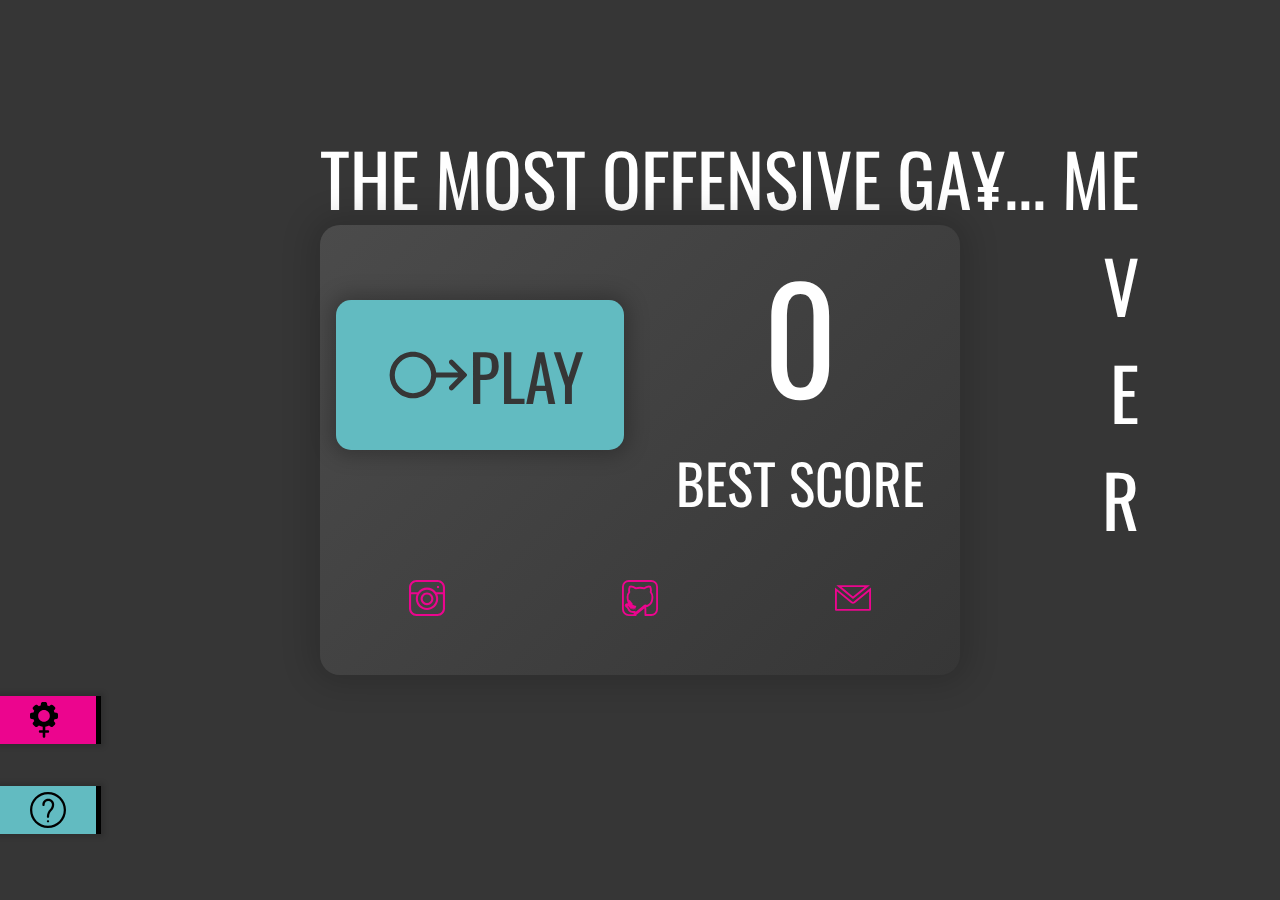
==== landingPage.html @ c2a41323 "Added and styled landing page" ====
<!DOCTYPE html>
<html lang="en">
  <head>
    <meta charset="UTF-8" />
    <meta
      name="viewport"
      content="width=device-width, user-scalable=no, initial-scale=1.0, maximum-scale=1.0, minimum-scale=1.0"
    />
    <meta http-equiv="X-UA-Compatible" content="ie=edge" />
    <title>Run for your life!</title>
    <!--CSS anchor area-->
    <link rel="stylesheet" href="css/landing.css" type="text/css" />
  </head>
  <body>
    <section id="wrapper">
      <div class="banner-container">
        <div class="banner">
          <p>the most offensive ga¥... me</p>
          <p>v</p>
          <p>e</p>
          <p>r</p>
        </div>
      </div>
      <div class="content">
        <div class="button">
          <button onclick="loadGame()">
            <div class="btn-inside">
              <img src="assets/icons/play.svg" alt="play icon" />
              <p>play</p>
            </div>
          </button>
        </div>
        <div class="score-container">
          <p id="score-count">0</p>
          <p>best score</p>
        </div>
        <div class="icon-container">
          <a href="#"><img src="assets/icons/ig.svg" alt="instagram" /></a
          ><a href="https://github.com/oh1omon/SoftwareDevProj"
            ><img src="assets/icons/git.svg" alt="github" /></a
          ><a href="#"><img src="assets/icons/email.svg" alt="email" /></a>
        </div>
      </div>
      <div class="ext">
        <div class="settings">
          <a href="#"><img src="assets/icons/settings.svg" alt="settings" /></a>
        </div>
        <div class="about">
          <a href="#"><img src="assets/icons/about.svg" alt="about us" /></a>
        </div>
      </div>
    </section>
    <section id="disNone" class="game-overlay">
      <h1 id="message">Run for your life!</h1>
      <div class="game-window"></div>
      <button id="restart" onclick="runGame(GAME_LEVELS, DOMDisplay)">
        start game
      </button>
      <h4 id="level"></h4>
      <h4 id="lives"></h4>
    </section>
    <!--Scripts area-->
    <script src="levels.js"></script>
    <script src="game.js"></script>
    <!--            <script>-->
    <!--                let display = new DOMDisplay(document.body, simpleLevel);-->
    <!--                display.syncState(State.start(simpleLevel));-->
    <!--            </script>-->
  </body>
</html>
---- css/landing.css ----
@import url("https://fonts.googleapis.com/css2?family=Oswald:wght@200;300;400;500;600&display=swap");

* {
  margin: 0;
  padding: 0;
}

body {
  font-family: "Oswald", sans-serif;
  background-color: #363636;
}

h1 {
  text-transform: uppercase;
  font-size: 50px;
}

#disNone {
  display: none;
}

#wrapper {
  background-color: #363636;
  width: 100vw;
  height: 100vh;
  display: grid;
  grid-template-rows: repeat(4, 1fr);
  grid-template-columns: repeat(4, 1fr);
}

/*Settings and About*/
.ext {
  grid-row: 4;
  grid-column: 1;
  display: flex;
  flex-flow: column;
  justify-content: space-around;
  height: 80%;
}

.settings,
.about {
  width: 6rem;
  height: 3rem;
  display: grid;
  justify-content: center;
  align-items: center;
  border-right: 5px solid #000;
  box-shadow: 0 0 5px 3px rgba(0, 0, 0, 0.15);
}

.settings {
  background-color: #ec058e;
}

.settings img {
  width: 28px;
}

.about {
  background-color: #62bbc1;
}

.settings a,
.about a {
  height: 36px;
  width: 36px;
}

/*Content*/
.content {
  grid-row: 2 / span 2;
  grid-column: 2 / span 2;
  background: rgb(75, 75, 75);
  background: linear-gradient(
    135deg,
    rgba(75, 75, 75, 1) 0%,
    rgba(107, 107, 107, 0) 100%
  );
  border-radius: 20px;
  display: grid;
  grid-template-columns: repeat(2, 1fr);
  grid-template-rows: repeat(3, 1fr);
  box-shadow: 0 0 30px 10px rgba(0, 0, 0, 0.15);
}

.banner-container {
  grid-column: 2 / span 3;
  grid-row: 1 / span 3;
  text-transform: uppercase;
  color: #fff;
  font-size: 72px;
  display: flex;
  justify-content: flex-start;
  align-items: center;
}

.banner {
  display: flex;
  flex-flow: column;
  align-items: flex-end;
}

.button {
  grid-column: 1;
  grid-row: 1 / span 2;
  display: flex;
  justify-content: center;
  align-items: center;
}

button {
  font-family: inherit;
  text-transform: uppercase;
  background-color: #62bbc1;
  color: #363636;
  font-size: 64px;
  border: 0;
  outline: 0;
  border-radius: 15px;
  box-shadow: 0 0 20px 5px rgba(0, 0, 0, 0.25);
  transition: 300ms;
  cursor: pointer;
  width: 90%;
  height: 50%;
  display: flex;
  justify-content: space-around;
  align-items: center;
}

.btn-inside {
  width: 70%;
  display: flex;
  justify-content: space-around;
  align-items: center;
}

button img {
  height: 90px;
}

.score-container {
  grid-column: 2;
  grid-row: 1 / span 2;
  display: flex;
  justify-content: center;
  align-items: center;
  flex-flow: column;
  color: #fff;
  text-transform: uppercase;
}

.score-container p {
  font-size: 55px;
}

#score-count {
  font-size: 144px;
}

.icon-container {
  grid-column: 1 / span 2;
  grid-row: 3;
  display: flex;
  justify-content: space-around;
  align-items: center;
}

.icon-container img {
  width: 36px;
}

/*Actual game*/
.game-overlay {
}
.background {
  background: rgb(52, 166, 251);
  table-layout: fixed;
  border-spacing: 0;
}

.background td {
  padding: 0;
}

.lava {
  background: rgb(255, 100, 100);
}

.wall {
  background: white;
  border: 0.25px solid black;
}

.actor {
  position: absolute;
}

.coin {
  background: rgb(241, 229, 89);
  border: 1px solid black;
  border-radius: 50%;
}

.player {
  background: rgb(217, 0, 255);
}

.lost .player {
  background: rgb(52, 52, 52);
}

.won .player {
  box-shadow: -4px -7px 8px white, 4px -7px 8px white;
}

.game {
  overflow: hidden;
  /* max-width: 100%; */
  /* max-height: auto; */
  max-width: 800px;
  max-height: 500px;
  position: absolute;
  margin: 10rem;
  border: 2px solid black;
}
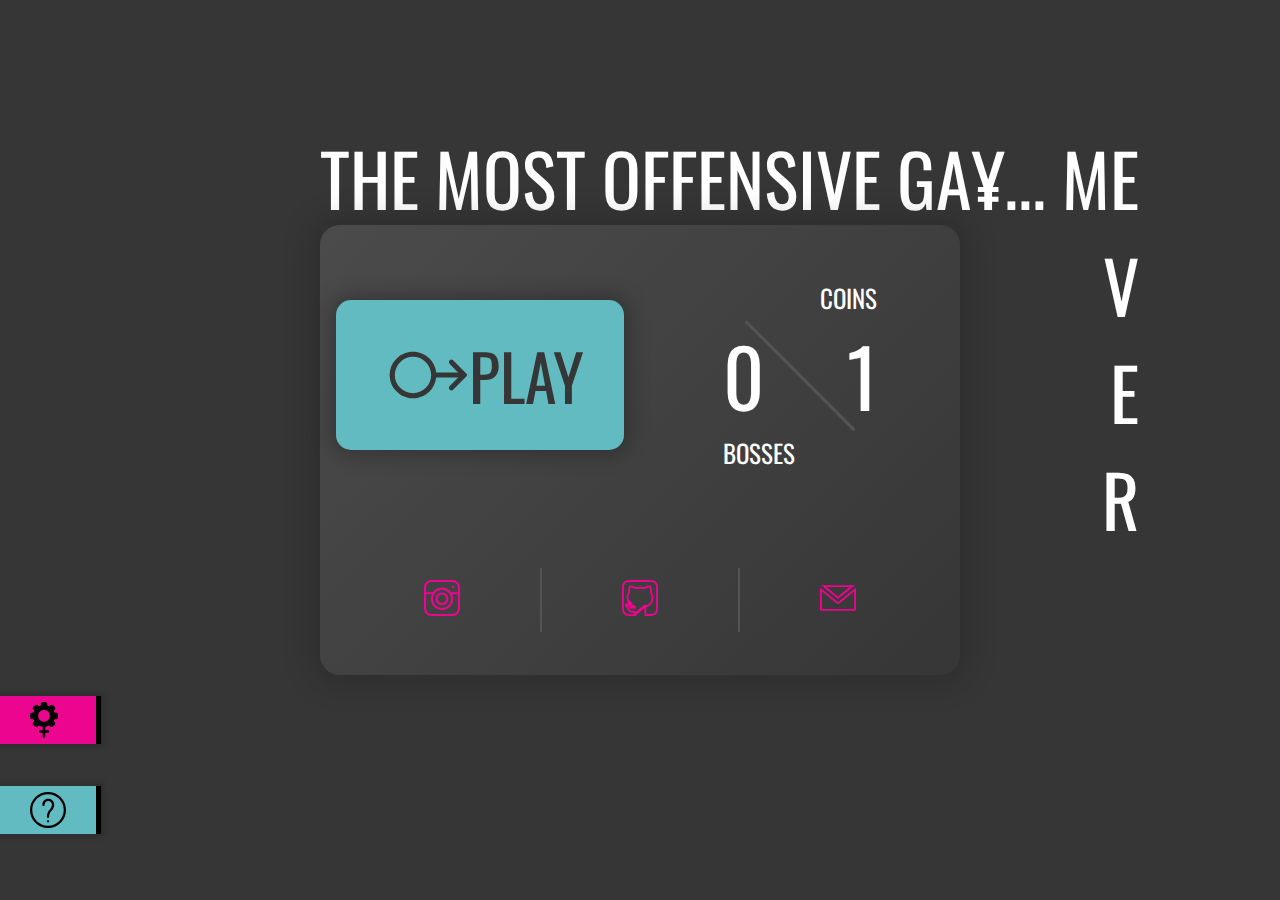
==== commit aae3cfd3: "added some styles and two different scores(coins and bosses)" ====
--- a/landingPage.html
+++ b/landingPage.html
@@ -31,14 +31,33 @@
           </button>
         </div>
         <div class="score-container">
-          <p id="score-count">0</p>
-          <p>best score</p>
+          <div class="score-content">
+            <div class="align-end">
+              <p>coins</p>
+            </div>
+            <div id="scores">
+              <p id="bosses">0</p>
+              <p id="coins">1</p>
+            </div>
+            <div class="align-start">
+              <p>bosses</p>
+            </div>
+            <!--          <p id="score-count">0</p>-->
+            <!--          <p>best score</p>-->
+          </div>
         </div>
-        <div class="icon-container">
-          <a href="#"><img src="assets/icons/ig.svg" alt="instagram" /></a
-          ><a href="https://github.com/oh1omon/SoftwareDevProj"
-            ><img src="assets/icons/git.svg" alt="github" /></a
-          ><a href="#"><img src="assets/icons/email.svg" alt="email" /></a>
+        <div class="icon-wrapper">
+          <div class="icon-container">
+            <a href="#"><img src="assets/icons/ig.svg" alt="instagram" /></a>
+            <div class="spacer"></div>
+            <a
+              class="git-link"
+              href="https://github.com/oh1omon/SoftwareDevProj"
+              ><img src="assets/icons/git.svg" alt="github"
+            /></a>
+            <div class="spacer"></div>
+            <a href="#"><img src="assets/icons/email.svg" alt="email" /></a>
+          </div>
         </div>
       </div>
       <div class="ext">
@@ -62,9 +81,5 @@
     <!--Scripts area-->
     <script src="levels.js"></script>
     <script src="game.js"></script>
-    <!--            <script>-->
-    <!--                let display = new DOMDisplay(document.body, simpleLevel);-->
-    <!--                display.syncState(State.start(simpleLevel));-->
-    <!--            </script>-->
   </body>
 </html>
--- a/css/landing.css
+++ b/css/landing.css
@@ -145,29 +145,69 @@
   display: flex;
   justify-content: center;
   align-items: center;
+}
+
+.score-content {
+  width: 48%;
+  display: flex;
+  justify-content: center;
+  align-items: center;
   flex-flow: column;
   color: #fff;
   text-transform: uppercase;
-}
-
-.score-container p {
-  font-size: 55px;
-}
-
-#score-count {
-  font-size: 144px;
-}
-
-.icon-container {
+  position: relative;
+}
+
+.score-container:after {
+  content: "";
+  position: absolute;
+  border-top: 3px solid #545454;
+  transform: rotate(45deg);
+  width: 12%;
+}
+
+#scores {
+  display: flex;
+  flex-flow: row;
+  justify-content: space-between;
+  width: 100%;
+}
+#scores p {
+  font-size: 80px;
+}
+
+.score-content p {
+  font-size: 25px;
+}
+.align-start {
+  align-self: flex-start;
+}
+.align-end {
+  align-self: flex-end;
+}
+
+.icon-wrapper {
   grid-column: 1 / span 2;
   grid-row: 3;
   display: flex;
+  justify-content: center;
+  align-items: center;
+}
+
+.icon-container {
+  width: 80%;
+  display: flex;
   justify-content: space-around;
   align-items: center;
 }
 
 .icon-container img {
   width: 36px;
+}
+.spacer {
+  width: 0;
+  height: 4em;
+  border-right: 2px solid #545454;
 }
 
 /*Actual game*/
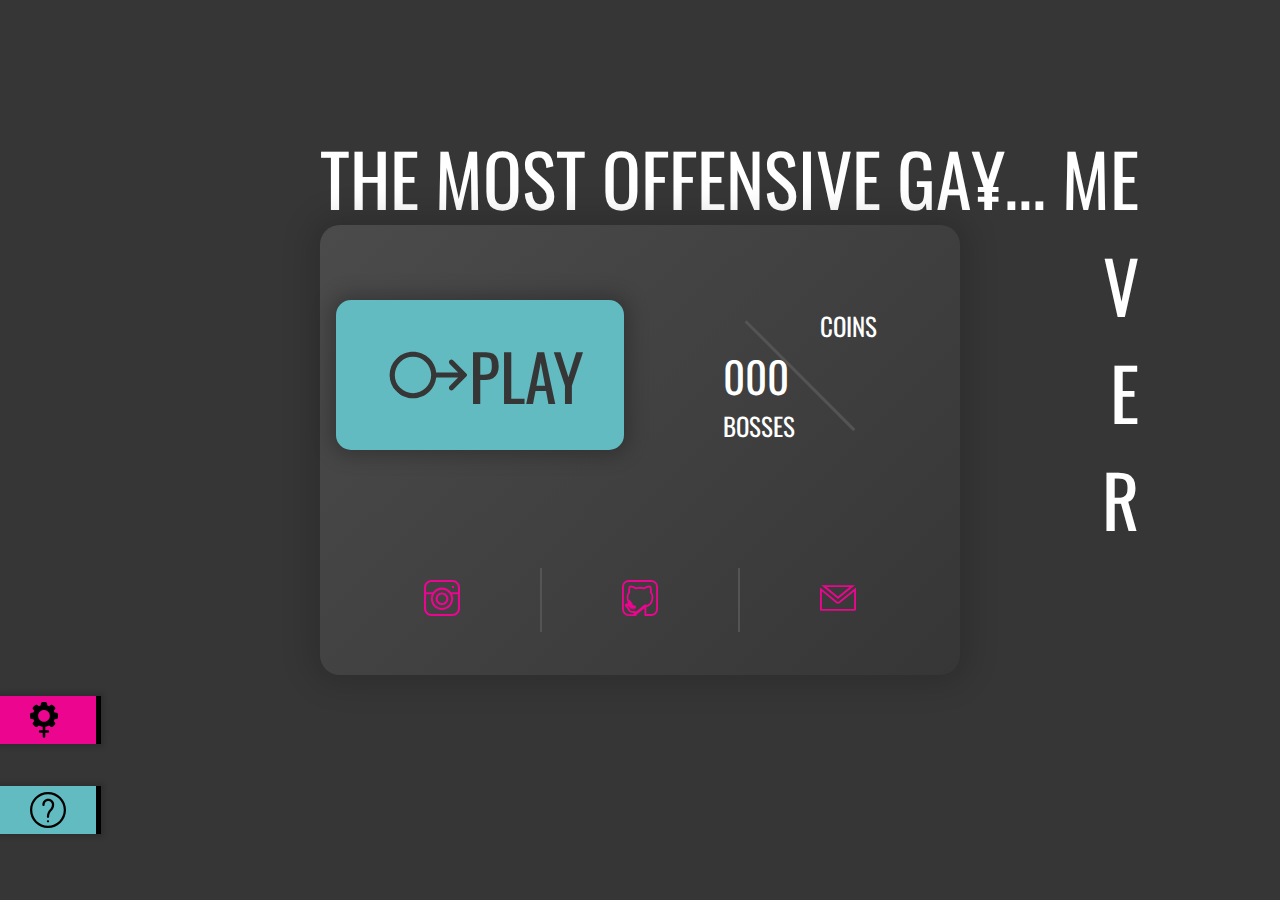
==== commit 2825b175: "added actual coin score functionality" ====
--- a/landingPage.html
+++ b/landingPage.html
@@ -36,14 +36,12 @@
               <p>coins</p>
             </div>
             <div id="scores">
-              <p id="bosses">0</p>
-              <p id="coins">1</p>
+              <p id="bosses">000</p>
+              <p id="coins"></p>
             </div>
             <div class="align-start">
               <p>bosses</p>
             </div>
-            <!--          <p id="score-count">0</p>-->
-            <!--          <p>best score</p>-->
           </div>
         </div>
         <div class="icon-wrapper">
--- a/css/landing.css
+++ b/css/landing.css
@@ -13,6 +13,10 @@
 h1 {
   text-transform: uppercase;
   font-size: 50px;
+}
+
+h1 {
+  color: #fff;
 }
 
 #disNone {
@@ -173,7 +177,7 @@
   width: 100%;
 }
 #scores p {
-  font-size: 80px;
+  font-size: 43px;
 }
 
 .score-content p {
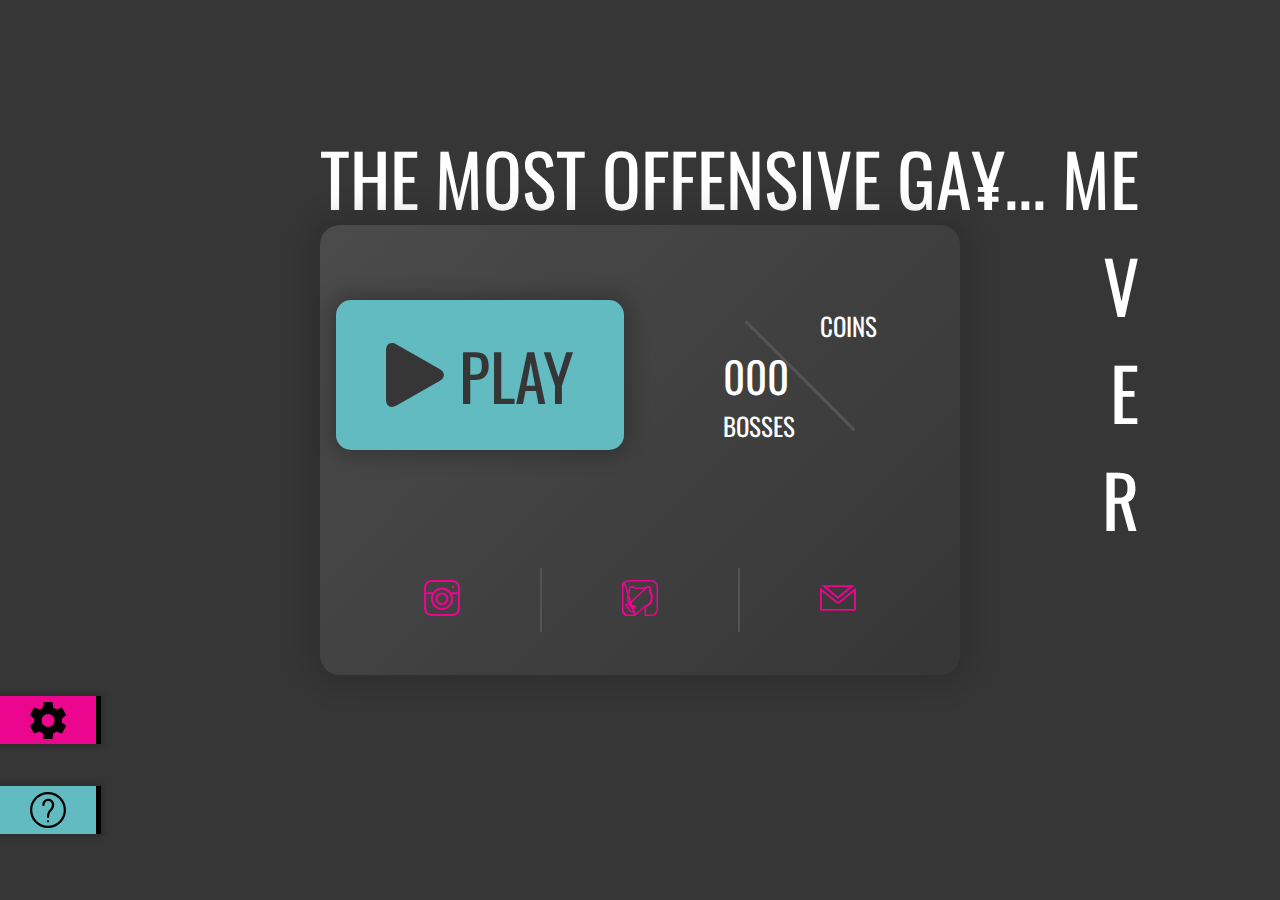
==== commit 6b19dd2d: "Game start logic is now fine" ====
--- a/landingPage.html
+++ b/landingPage.html
@@ -25,7 +25,7 @@
         <div class="button">
           <button onclick="loadGame()">
             <div class="btn-inside">
-              <img src="assets/icons/play.svg" alt="play icon" />
+              <img src="assets/icons/play-censore.svg" alt="play icon" />
               <p>play</p>
             </div>
           </button>
@@ -60,7 +60,9 @@
       </div>
       <div class="ext">
         <div class="settings">
-          <a href="#"><img src="assets/icons/settings.svg" alt="settings" /></a>
+          <a href="#"
+            ><img src="assets/icons/settings-censored.svg" alt="settings"
+          /></a>
         </div>
         <div class="about">
           <a href="#"><img src="assets/icons/about.svg" alt="about us" /></a>
@@ -70,9 +72,9 @@
     <section id="disNone" class="game-overlay">
       <h1 id="message">Run for your life!</h1>
       <div class="game-window"></div>
-      <button id="restart" onclick="runGame(GAME_LEVELS, DOMDisplay)">
-        start game
-      </button>
+      <!--      <button id="restart" onclick="runGame(GAME_LEVELS, DOMDisplay)">-->
+      <!--        start game-->
+      <!--      </button>-->
       <h4 id="level"></h4>
       <h4 id="lives"></h4>
     </section>
--- a/css/landing.css
+++ b/css/landing.css
@@ -58,7 +58,8 @@
 }
 
 .settings img {
-  width: 28px;
+  width: 36px;
+  /*  width: 28px;*/
 }
 
 .about {
@@ -140,7 +141,8 @@
 }
 
 button img {
-  height: 90px;
+  /*height: 90px;*/
+  height: 64px;
 }
 
 .score-container {
@@ -268,3 +270,8 @@
   margin: 10rem;
   border: 2px solid black;
 }
+.game-window {
+  display: flex;
+  justify-content: center;
+  align-content: center;
+}
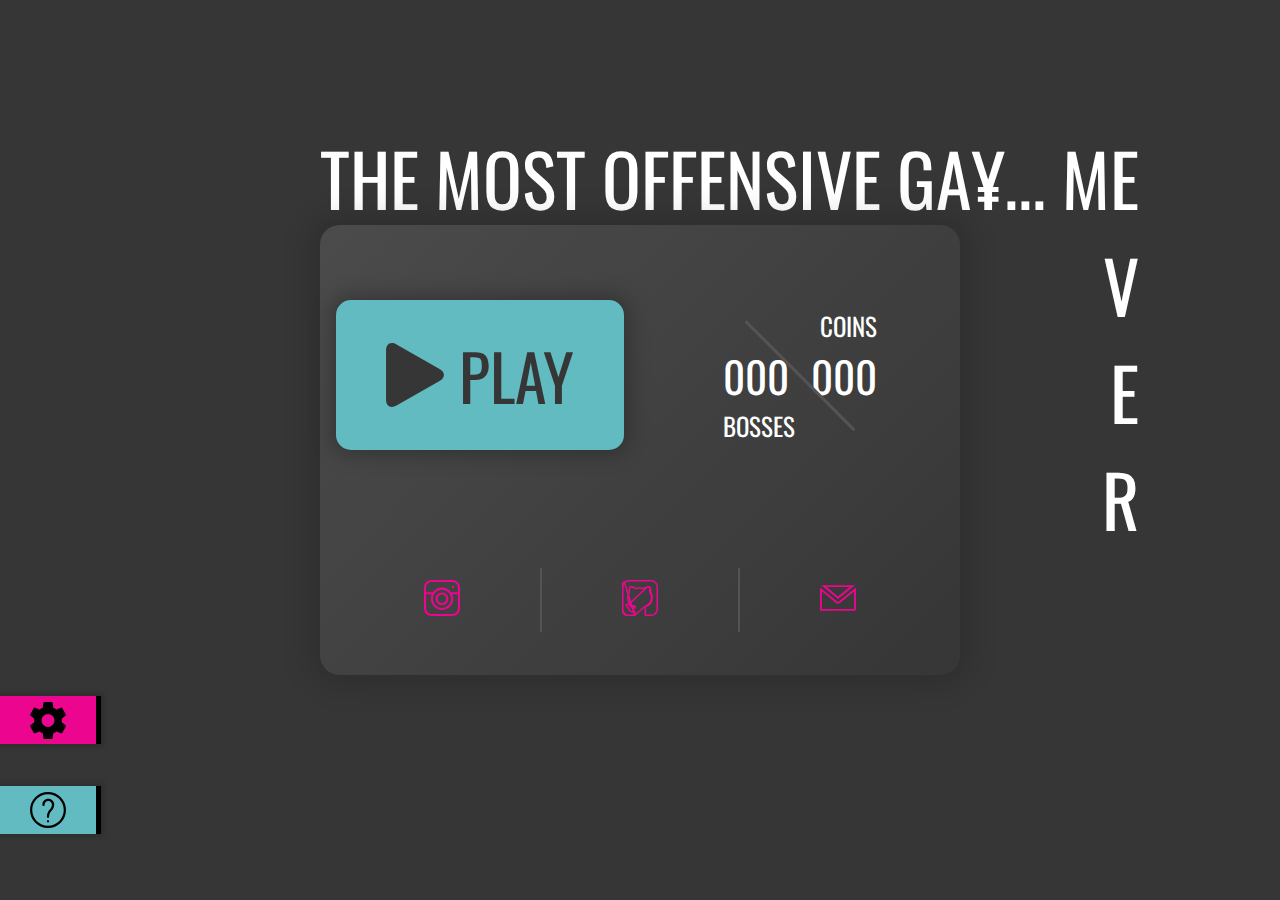
==== commit 1510a231: "destructured landing page code from game.js file to landing.js file" ====
--- a/landingPage.html
+++ b/landingPage.html
@@ -9,7 +9,7 @@
     <meta http-equiv="X-UA-Compatible" content="ie=edge" />
     <title>Run for your life!</title>
     <!--CSS anchor area-->
-    <link rel="stylesheet" href="css/landing.css" type="text/css" />
+    <link rel="stylesheet" href="/css/landing.css" type="text/css" />
   </head>
   <body>
     <section id="wrapper">
@@ -81,5 +81,6 @@
     <!--Scripts area-->
     <script src="levels.js"></script>
     <script src="game.js"></script>
+    <script src="landing.js"></script>
   </body>
 </html>
--- a/css/landing.css
+++ b/css/landing.css
@@ -13,9 +13,12 @@
 h1 {
   text-transform: uppercase;
   font-size: 50px;
-}
-
-h1 {
+  color: #fff;
+}
+
+h4 {
+  text-transform: uppercase;
+  font-size: 25px;
   color: #fff;
 }
 
@@ -264,10 +267,10 @@
   overflow: hidden;
   /* max-width: 100%; */
   /* max-height: auto; */
-  max-width: 800px;
-  max-height: 500px;
+  max-width: 1000px;
+  max-height: 900px;
   position: absolute;
-  margin: 10rem;
+  margin: 5rem;
   border: 2px solid black;
 }
 .game-window {
